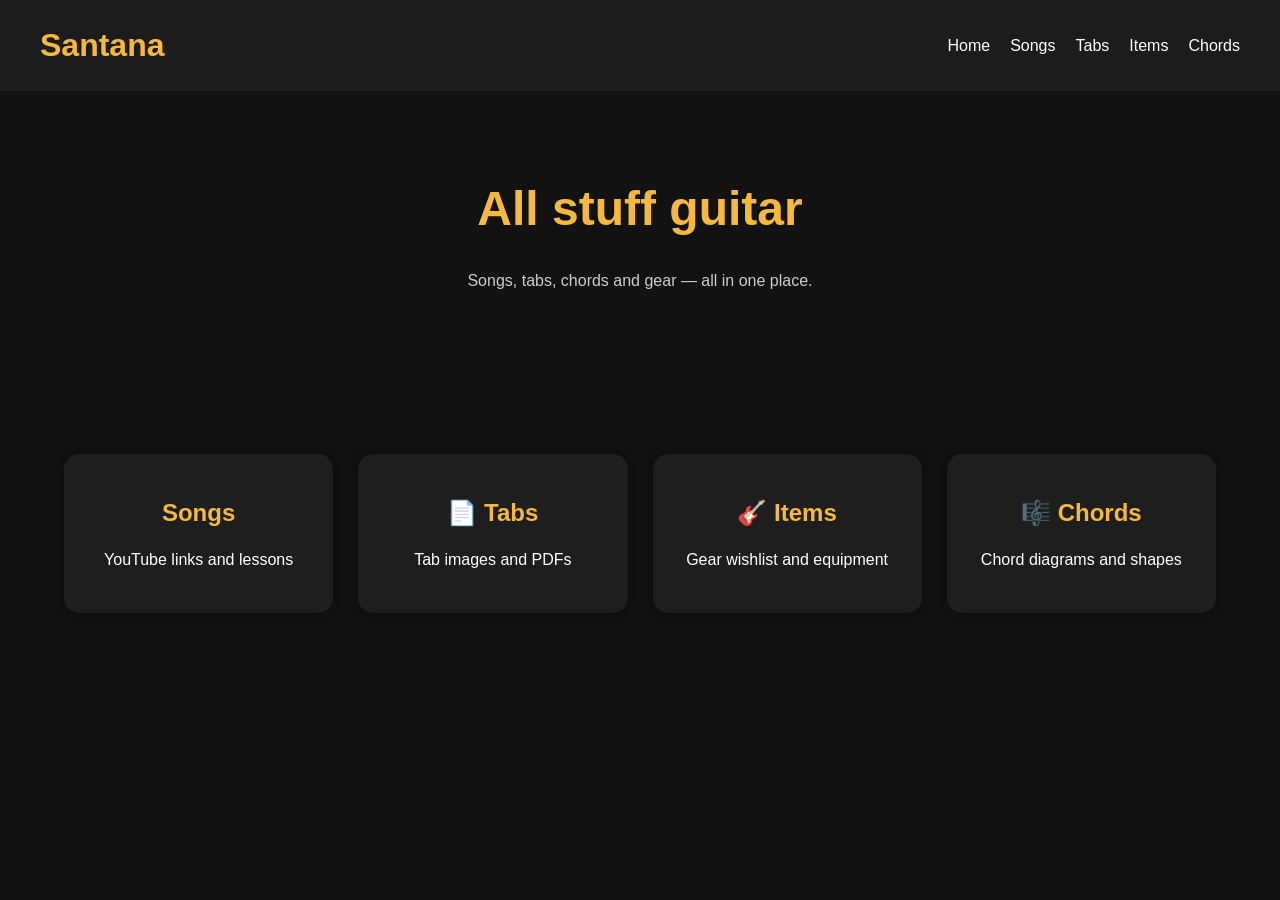
==== index.html @ 5d0e5f56 "first commit" ====
<!DOCTYPE html>
<html lang="en">
<head>
    <meta charset="UTF-8">
    <meta name="viewport"
          content="width=device-width, initial-scale=1.0">

    <title>Santana</title>

    <link rel="stylesheet" href="style.css">
</head>
<body>

    <!-- NAVBAR -->
    <header class="navbar">

        <h1 class="logo">Santana</h1>

        <nav>
            <ul class="nav-links">
                <li><a href="index.html">Home</a></li>
                <li><a href="songs.html">Songs</a></li>
                <li><a href="tabs.html">Tabs</a></li>
                <li><a href="items.html">Items</a></li>
                <li><a href="chords.html">Chords</a></li>
            </ul>
        </nav>

    </header>

    <!-- HERO -->
    <section class="hero">

        <h2>All stuff guitar</h2>

        <p>
            Songs, tabs, chords and gear — all in one place.
        </p>

    </section>

    <!-- HOME CARDS -->
    <main class="container">

        <div class="card-grid">

            <a href="songs.html" class="home-card">
                <h2>Songs</h2>
                <p>YouTube links and lessons</p>
            </a>

            <a href="tabs.html" class="home-card">
                <h2>📄 Tabs</h2>
                <p>Tab images and PDFs</p>
            </a>

            <a href="items.html" class="home-card">
                <h2>🎸 Items</h2>
                <p>Gear wishlist and equipment</p>
            </a>

            <a href="chords.html" class="home-card">
                <h2>🎼 Chords</h2>
                <p>Chord diagrams and shapes</p>
            </a>

        </div>

    </main>
<div id="lightbox" class="lightbox hidden">
    <img id="lightbox-img" src="" alt="Fullscreen Tab">
</div>
</body>
</html>
---- style.css ----
/* RESET */
* {
    margin: 0;
    padding: 0;
    box-sizing: border-box;
}

/* BODY */
body {
    font-family: Arial, Helvetica, sans-serif;
    background-color: #121212;
    color: white;
    line-height: 1.6;
}

/* NAVBAR */
.navbar {
    display: flex;
    justify-content: space-between;
    align-items: center;

    padding: 20px 40px;

    background-color: #1c1c1c;

    position: sticky;
    top: 0;

    z-index: 1000;
}

.logo {
    color: #f5b841;
}

.nav-links {
    display: flex;
    list-style: none;
    gap: 20px;
}

.nav-links a {
    color: white;
    text-decoration: none;
    transition: 0.3s;
}

.nav-links a:hover {
    color: #f5b841;
}

/* HERO */
.hero {
    text-align: center;
    padding: 80px 20px;
}

.hero h2 {
    font-size: 3rem;
    margin-bottom: 20px;
}

.hero p {
    color: #cccccc;
}

/* MAIN */
.container {
    width: 90%;
    max-width: 1400px;
    margin: auto;
}

/* SECTIONS */
section {
    margin-bottom: 80px;
}

section h2 {
    margin-bottom: 25px;
    color: #f5b841;
}

/* CARD GRID */
.card-grid {
    display: grid;

    grid-template-columns:
        repeat(auto-fit, minmax(250px, 1fr));

    gap: 25px;
}

/* CARD */
.card {
    background-color: #1e1e1e;

    border-radius: 12px;

    overflow: hidden;

    transition: 0.3s;

    box-shadow: 0 0 10px rgba(0,0,0,0.4);
}

.card:hover {
    transform: translateY(-5px);
}

.card img {
    width: 100%;
    display: block;
}

.card h3 {
    padding: 15px 15px 5px;
}

.card p {
    padding: 0 15px 15px;
    color: #bbbbbb;
}

/* BUTTON */
.button {
    display: inline-block;

    margin: 15px;

    padding: 10px 16px;

    background-color: #f5b841;

    color: black;

    text-decoration: none;

    border-radius: 8px;

    font-weight: bold;

    transition: 0.3s;
}

.button:hover {
    opacity: 0.8;
}

/* MOBILE */
@media (max-width: 768px) {

    .navbar {
        flex-direction: column;
        gap: 15px;
    }

    .hero h2 {
        font-size: 2rem;
    }

}
/* HOME PAGE CARDS */

.home-card {
    background-color: #1e1e1e;

    padding: 40px 20px;

    border-radius: 15px;

    text-align: center;

    text-decoration: none;

    color: white;

    transition: 0.3s;

    box-shadow: 0 0 10px rgba(0,0,0,0.4);
}

.home-card:hover {
    transform: translateY(-5px);
    background-color: #292929;
}

.home-card h2 {
    margin-bottom: 15px;
    color: #f5b841;
}

/* YouTube embed container */
.video-wrapper {
    position: relative;
    width: 100%;
    padding-top: 56.25%; /* 16:9 ratio */
    margin-top: 10px;
}

.video-wrapper iframe {
    position: absolute;
    top: 0;
    left: 0;

    width: 100%;
    height: 100%;

    border: none;
    border-radius: 10px;
}
.tab-images {
    display: grid;
    grid-template-columns: 1fr;
    gap: 10px;
}

/* FORCE SAME SIZE PREVIEWS */
.tab-images img {
    width: 100%;
    height: 220px;          /* 👈 fixed preview height */
    object-fit: cover;      /* 👈 crops instead of stretching */

    border-radius: 10px;
    cursor: pointer;
    transition: 0.2s;
}

.tab-images img:hover {
    transform: scale(1.02);
}
.lightbox {
    position: fixed;
    top: 0;
    left: 0;

    width: 100%;
    height: 100%;

    background: rgba(0,0,0,0.9);

    display: flex;
    justify-content: center;
    align-items: center;

    z-index: 9999;
}

.lightbox img {
    max-width: 90%;
    max-height: 90%;

    border-radius: 10px;
}
.lightbox-close {
    position: absolute;
    top: 20px;
    right: 30px;

    font-size: 30px;
    color: white;

    cursor: pointer;

    transition: 0.2s;
}

.lightbox-close:hover {
    color: #f5b841;
}

/* hidden helper */
.hidden {
    display: none;
}
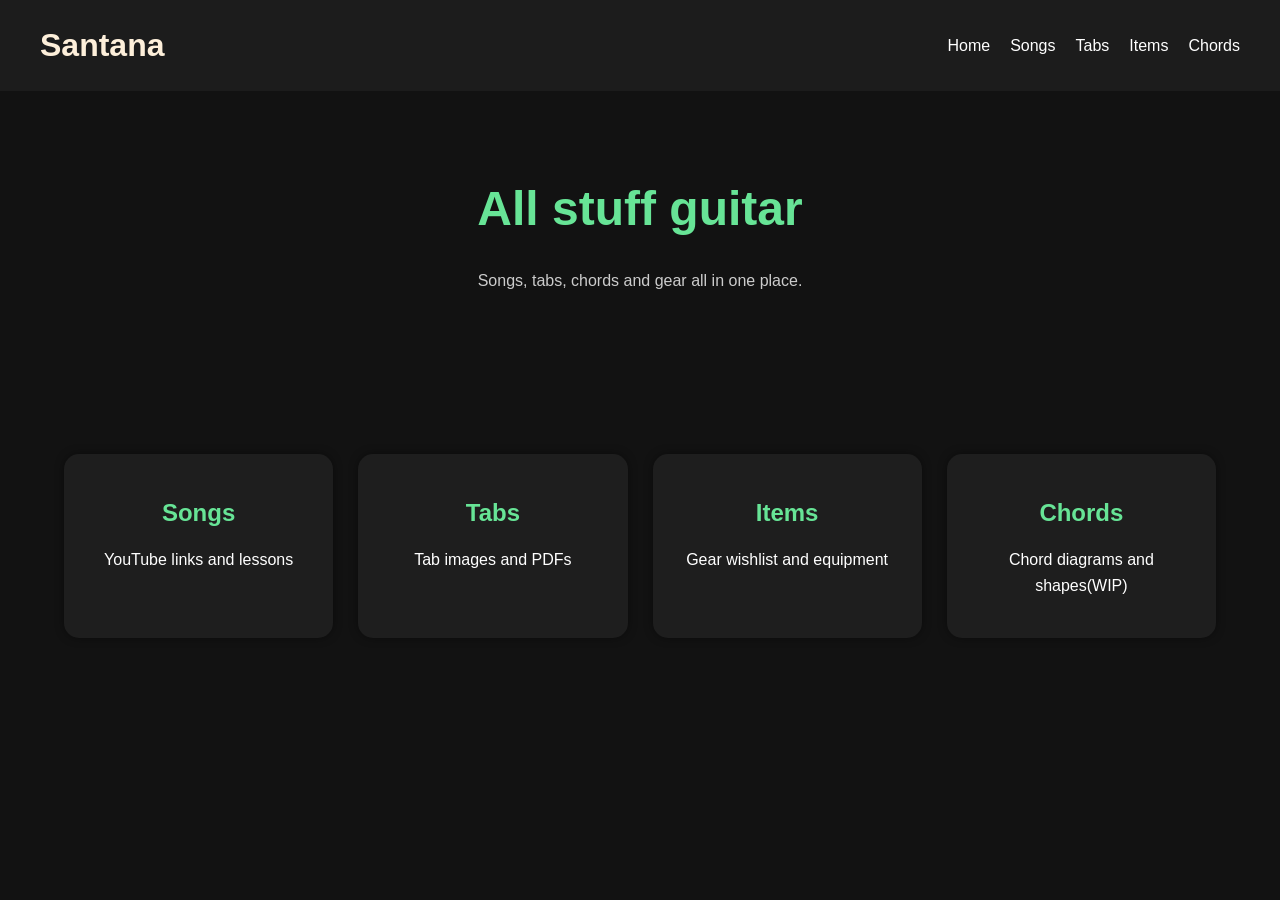
==== commit 7f5dc25d: "Color change, Tab photo changed, text changed for every page." ====
--- a/index.html
+++ b/index.html
@@ -34,7 +34,7 @@
         <h2>All stuff guitar</h2>
 
         <p>
-            Songs, tabs, chords and gear — all in one place.
+            Songs, tabs, chords and gear all in one place.
         </p>
 
     </section>
@@ -50,18 +50,18 @@
             </a>
 
             <a href="tabs.html" class="home-card">
-                <h2>📄 Tabs</h2>
+                <h2>Tabs</h2>
                 <p>Tab images and PDFs</p>
             </a>
 
             <a href="items.html" class="home-card">
-                <h2>🎸 Items</h2>
+                <h2>Items</h2>
                 <p>Gear wishlist and equipment</p>
             </a>
 
             <a href="chords.html" class="home-card">
-                <h2>🎼 Chords</h2>
-                <p>Chord diagrams and shapes</p>
+                <h2>Chords</h2>
+                <p>Chord diagrams and shapes(WIP)</p>
             </a>
 
         </div>
--- a/style.css
+++ b/style.css
@@ -30,7 +30,7 @@
 }
 
 .logo {
-    color: #f5b841;
+    color: #fdefda;
 }
 
 .nav-links {
@@ -46,7 +46,7 @@
 }
 
 .nav-links a:hover {
-    color: #f5b841;
+    color: #67e496;
 }
 
 /* HERO */
@@ -78,7 +78,7 @@
 
 section h2 {
     margin-bottom: 25px;
-    color: #f5b841;
+    color: #67e496;
 }
 
 /* CARD GRID */
@@ -130,7 +130,7 @@
 
     padding: 10px 16px;
 
-    background-color: #f5b841;
+    background-color: #67e496;
 
     color: black;
 
@@ -187,7 +187,7 @@
 
 .home-card h2 {
     margin-bottom: 15px;
-    color: #f5b841;
+    color: #67e496;
 }
 
 /* YouTube embed container */
@@ -266,7 +266,7 @@
 }
 
 .lightbox-close:hover {
-    color: #f5b841;
+    color: #67e496;
 }
 
 /* hidden helper */
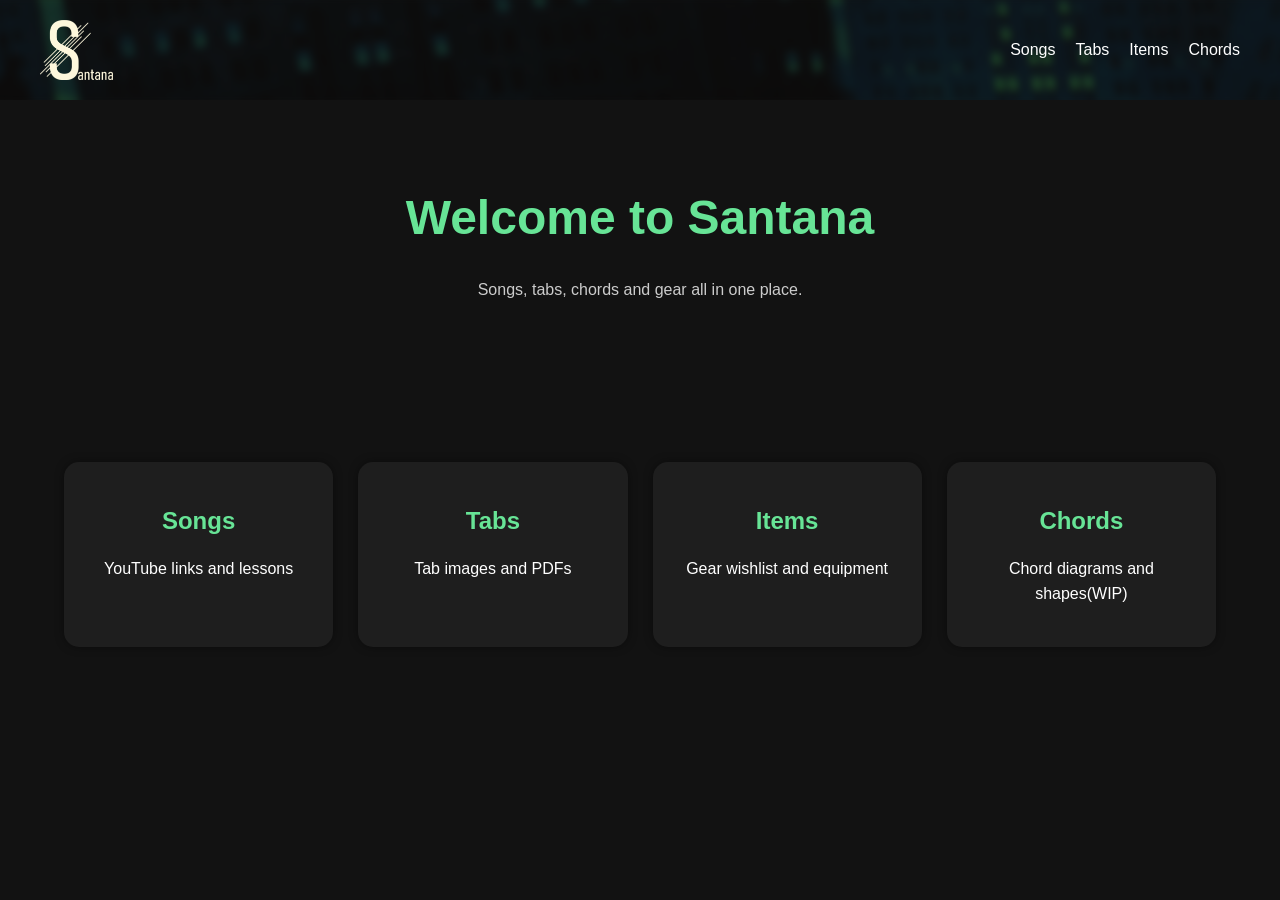
==== commit abcc9640: "Nye sange, Header, Design, Favicon," ====
--- a/index.html
+++ b/index.html
@@ -1,6 +1,7 @@
 <!DOCTYPE html>
 <html lang="en">
 <head>
+    <link rel="icon" type="image/png" href="images/SantanaFavicon.png">
     <meta charset="UTF-8">
     <meta name="viewport"
           content="width=device-width, initial-scale=1.0">
@@ -12,26 +13,31 @@
 <body>
 
     <!-- NAVBAR -->
-    <header class="navbar">
+<header class="navbar">
 
-        <h1 class="logo">Santana</h1>
+    <a href="index.html" class="logo-link">
 
-        <nav>
-            <ul class="nav-links">
-                <li><a href="index.html">Home</a></li>
-                <li><a href="songs.html">Songs</a></li>
-                <li><a href="tabs.html">Tabs</a></li>
-                <li><a href="items.html">Items</a></li>
-                <li><a href="chords.html">Chords</a></li>
-            </ul>
-        </nav>
+        <img src="images/SantanaSymbol.png"
+             alt="Santana Logo"
+             class="logo-image">
 
-    </header>
+    </a>
+
+    <nav>
+        <ul class="nav-links">
+            <li><a href="songs.html">Songs</a></li>
+            <li><a href="tabs.html">Tabs</a></li>
+            <li><a href="items.html">Items</a></li>
+            <li><a href="chords.html">Chords</a></li>
+        </ul>
+    </nav>
+
+</header>
 
     <!-- HERO -->
     <section class="hero">
 
-        <h2>All stuff guitar</h2>
+        <h2>Welcome to Santana</h2>
 
         <p>
             Songs, tabs, chords and gear all in one place.
--- a/style.css
+++ b/style.css
@@ -12,21 +12,67 @@
     color: white;
     line-height: 1.6;
 }
-
+/* LOGO IMAGE */
+.logo-image {
+
+    height: 60px;
+    width: auto;
+
+    display: block;
+
+    transition: 0.3s;
+}
+.logo-link {
+
+    margin-right: auto;
+}
+.logo-image:hover {
+    transform: scale(1.05);
+}
 /* NAVBAR */
 .navbar {
+
+    position: sticky;
+    top: 0;
+
+    z-index: 1000;
+
     display: flex;
     justify-content: space-between;
     align-items: center;
 
     padding: 20px 40px;
 
+    overflow: hidden;
+
     background-color: #1c1c1c;
-
-    position: sticky;
+}
+.navbar::before {
+
+    content: "";
+
+    position: absolute;
+
     top: 0;
-
-    z-index: 1000;
+    left: 0;
+
+    width: 100%;
+    height: 100%;
+
+    background:
+    linear-gradient(rgba(0,0,0,0.6),
+                    rgba(0,0,0,0.6)),
+        url("images/BannerCity.png");
+
+    background-size: cover;
+    background-position: center;
+    background-repeat: no-repeat;
+
+    filter: blur(4px);
+
+    transform: scale(1.1);
+
+    z-index: -1;
 }
 
 .logo {
@@ -245,6 +291,34 @@
 
     z-index: 9999;
 }
+.lightbox-arrow {
+    position: absolute;
+    top: 50%;
+
+    transform: translateY(-50%);
+
+    font-size: 50px;
+    color: white;
+
+    cursor: pointer;
+    user-select: none;
+
+    padding: 20px;
+
+    transition: 0.2s;
+}
+
+.lightbox-arrow:hover {
+    color: #67e496;
+}
+
+.left {
+    left: 20px;
+}
+
+.right {
+    right: 20px;
+}
 
 .lightbox img {
     max-width: 90%;
@@ -268,8 +342,44 @@
 .lightbox-close:hover {
     color: #67e496;
 }
-
+.lightbox-counter {
+    position: absolute;
+
+    top: 20px;
+    left: 30px;
+
+    color: white;
+
+    font-size: 20px;
+    font-weight: bold;
+
+    background: rgba(0,0,0,0.5);
+
+    padding: 8px 14px;
+
+    border-radius: 10px;
+}
 /* hidden helper */
 .hidden {
     display: none;
+}
+/* TAB PREVIEW IMAGES */
+.tab-preview {
+
+    width: 100%;
+    height: 250px;
+
+    object-fit: cover;
+
+    display: block;
+
+    border-radius: 12px 12px 0 0;
+
+    cursor: pointer;
+
+    transition: 0.3s;
+}
+
+.tab-preview:hover {
+    transform: scale(1.02);
 }
